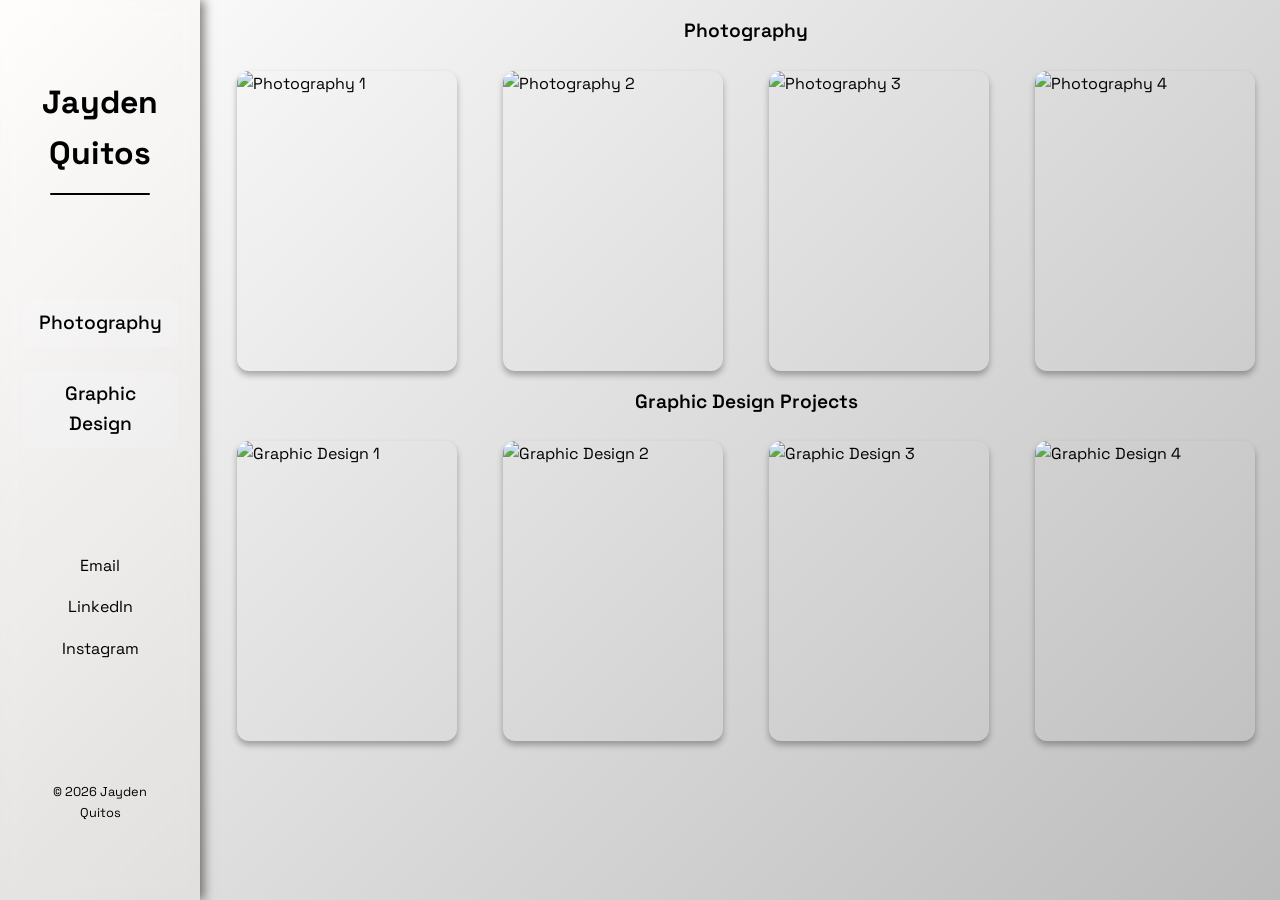
==== index.html @ de0f4e0f "Add files via upload" ====
<!DOCTYPE html>
<html lang="en">
<head>
    <meta charset="UTF-8">
    <meta name="viewport" content="width=device-width, initial-scale=1.0">
    <title>JQ | Portfolio</title>
    <link rel="stylesheet" href="styles.css">
    <link rel="preconnect" href="https://fonts.googleapis.com">
    <link rel="preconnect" href="https://fonts.gstatic.com" crossorigin>
    <link href="https://fonts.googleapis.com/css2?family=Space+Grotesk:wght@400;500;600;700&display=swap" rel="stylesheet">
</head>
<body>
    <header>
        <div class="header-content">
            <div class="header-name">
                <h1>Jayden Quitos</h1>
            </div>
            <nav class="header-nav">
                <a href="photography.html" class="nav-link">Photography</a>
                <a href="graphic-design.html" class="nav-link">Graphic Design</a>
            </nav>
            <div class="header-connections">
                <div class="connection-item">
                    <a href="mailto:jayden.quitos@outlook.com" class="connection-link" target="_blank">Email</a>
                </div>
                <div class="connection-item">
                    <a href="https://linkedin.com/in/jayden-quitos/" class="connection-link" target="_blank">LinkedIn</a>
                </div>
                <div class="connection-item">
                    <a href="https://www.instagram.com/jaydenquitos/" class="connection-link" target="_blank">Instagram</a>
                </div>
            </div>
            <div class="copyright">
                <p>&copy; 2026 Jayden Quitos</p>
            </div>
        </div>
    </header>

    <main>
        <section class="portfolio-container">
            <div class="portfolio-category">
                <div class="section-title">Photography</div>
                <div class="portfolio-grid">
                    <div class="highlight-square" onclick="openPhotoDetail('Beach')" style="cursor: pointer;">
                        <img src="assets/Beach.jpg" alt="Photography 1">
                    </div>
                    <div class="highlight-square" onclick="openPhotoDetail('Pretty Girl')" style="cursor: pointer;">
                        <img src="assets/Pretty Girl.jpg" alt="Photography 2">
                    </div>
                    <div class="highlight-square" onclick="openPhotoDetail('background')" style="cursor: pointer;">
                        <img src="assets/background.jpg" alt="Photography 3">
                    </div>
                    <div class="highlight-square" onclick="openPhotoDetail('Concert')" style="cursor: pointer;">
                        <img src="assets/Concert.jpg" alt="Photography 4">
                    </div>
                </div>
            </div>
            
            <div class="portfolio-category">
                <div class="section-title">Graphic Design Projects</div>
                <div class="portfolio-grid">
                    <div class="highlight-square" onclick="openPhotoDetail('Travis')" style="cursor: pointer;">
                        <img src="assets/Travis.png" alt="Graphic Design 1">
                    </div>
                    <div class="highlight-square" onclick="openPhotoDetail('Kendrick')" style="cursor: pointer;">
                        <img src="assets/Kendrick.png" alt="Graphic Design 2">
                    </div>
                    <div class="highlight-square" onclick="openPhotoDetail('Me')" style="cursor: pointer;">
                        <img src="assets/Me.jpg" alt="Graphic Design 3">
                    </div>
                    <div class="highlight-square" onclick="openPhotoDetail('GT')" style="cursor: pointer;">
                        <img src="assets/GT.jpg" alt="Graphic Design 4">
                    </div>
                </div>
            </div>
        </section>
    </main>

    <script>
        // Open photo detail page
        function openPhotoDetail(photoName) {
            window.location.href = `photo-detail.html?photo=${photoName}`;
        }
    </script>
    </body>
</html>
---- styles.css ----
* {
    margin: 0;
    padding: 0;
    box-sizing: border-box;
}

body {
    font-family: 'Space Grotesk', sans-serif;
    line-height: 1.6;
    color: #000;
    background-image: linear-gradient(135deg, #ffffff, #bdbcbc);
    background-size: cover;
    background-position: center;
    background-repeat: no-repeat;
    background-attachment: fixed;
}

header {
    position: fixed;
    left: 0;
    top: 0;
    width: 200px;
    height: 100vh;
    z-index: 1000;
    background: rgba(247, 241, 234, 0.1);
    color: #000000;
    backdrop-filter: blur(10px);
    box-shadow: 4px 0 10px rgba(0, 0, 0, 0.5);
    display: flex;
    align-items: center;
    justify-content: center;
}

.header-content {
    display: flex;
    flex-direction: column;
    align-items: center;
    justify-content: space-between;
    height: 90vh;
    width: 100%;
    padding: 2rem;
}

.header-name {
    text-align: center;
}

.header-name h1 {
    font-size: 2rem;
    margin-bottom: 0;
    font-weight: 700;
    position: relative;
    padding-bottom: 1rem;
}

.header-name h1::after {
    content: '';
    position: absolute;
    bottom: 0;
    left: 50%;
    transform: translateX(-50%);
    width: 100px;
    height: 2px;
    background: #000000;
    border-radius: 1px;
}

.header-nav {
    display: flex;
    flex-direction: column;
    gap: 1.5rem;
    align-items: center;
}

.nav-link {
    color: #000000;
    text-decoration: none;
    font-size: 1.2rem;
    font-weight: 500;
    transition: transform 0.3s ease, color 0.3s ease, box-shadow 0.3s ease;
    padding: 0.5rem 1rem;
    border-radius: 8px;
    background: rgba(255, 255, 255, 0.1);
    text-align: center;
}

.nav-link:hover {
    color: #000000;
    background: rgba(255, 255, 255, 0.2);
    transform: scale(1.05);
    box-shadow: 0 8px 20px rgba(0, 0, 0, 0.4);
}

.header-connections {
    display: flex;
    flex-direction: column;
    gap: 1rem;
    align-items: center;
}

.connection-item {
    text-align: center;
}

.connection-link {
    color: #000000;
    text-decoration: none;
    font-size: 1rem;
    font-weight: 400;
    transition: color 0.3s ease;
}

.connection-link:hover {
    color: #000000;
}

.copyright {
    text-align: center;
    margin-top: 1rem;
}

.copyright p {
    color: #000000;
    font-size: 0.8rem;
    font-weight: 400;
    margin: 0;
}

/* ========================================
   MAIN CONTENT LAYOUT
   ======================================== */
main {
    padding: 0.5rem 0.5rem 0.5rem 220px; 
    min-height: 100vh;
    display: flex;
    flex-direction: column;
    align-items: center; /* UPDATED: Center grids and text in remaining space */
    justify-content: flex-start;
}

/* ========================================
   INDEX PAGE HIGHLIGHTS GRID
   ======================================== */
.portfolio-container {
    display: flex;
    flex-direction: column;
    gap: 0.5rem;
    width: fit-content;
    max-width: calc(100vw - 220px - 4rem);
    margin: 0 auto;
    align-items: center;
}

.portfolio-category {
    display: flex;
    flex-direction: column;
    align-items: center;
    gap: 1rem;
    width: 100%;
}

.portfolio-grid {
    display: grid;
    /* Setting a fixed width for columns ensures the math is perfect */
    grid-template-columns: repeat(4, 250px); 
    gap: 1rem;
    width: 100%;
    justify-content: center; 
    justify-items: center;
}

.section-title {
    color: #000000;
    font-size: 1.2rem;
    font-weight: 600;
    text-align: center;
    margin-top: 0.5rem;
    margin-bottom: 0.5rem; 
}

/* ========================================
   GRID SYSTEMS
   ======================================== */
.photos-grid, .graphic-design-grid, .photography-grid {
    display: grid;
    gap: 1rem;
    justify-content: center;
    justify-items: center;
    width: 100%;
    max-width: calc(100vw - 220px - 4rem);
    margin: 0 auto;
    text-align: center;
}

.photos-grid, .graphic-design-grid {
    grid-template-columns: repeat(5, 220px);
    gap: 1rem;
}

.photography-grid {
    grid-template-columns: repeat(5, 220px);
    gap: 1rem;
}

/* ========================================
   PHOTO ITEMS
   ======================================== */
.highlight-square, .photo-item, .graphic-design-item {
    width: 220px;
    aspect-ratio: 4 / 5;
    border-radius: 12px;
    overflow: hidden;
    cursor: pointer;
    transition: transform 0.3s ease, box-shadow 0.3s ease;
    box-shadow: 0 4px 6px rgba(0, 0, 0, 0.3);
}

.highlight-square {
    height: 300px;
}

.highlight-square:hover, .photo-item:hover, .graphic-design-item:hover {
    transform: scale(1.05);
    box-shadow: 0 8px 20px rgba(0, 0, 0, 0.4);
}

.highlight-square img, .photo-item img, .graphic-design-item img {
    width: 100%;
    height: 100%;
    object-fit: cover;
    image-rendering: auto;
    backface-visibility: hidden;
    transform: translateZ(0);
}

/* ========================================
   GALLERY CONTAINERS
   ======================================== */
.photography-gallery, .graphic-design-gallery {
    display: flex;
    flex-direction: column;
    align-items: center; /* UPDATED: Centers Title and Grid block */
    gap: 1rem;
    width: 100%;
    max-width: calc(100vw - 220px - 4rem);
    margin: 0 auto;
}

.gallery-title {
    font-size: 2rem;
    font-weight: 700;
    color: #000000;
    text-align: center;
    margin: 0;
}

/* ========================================
   MOBILE RESPONSIVE
   ======================================== */
@media (max-width: 768px) {
    header {
        width: 150px;
    }
    
    .header-name h1 {
        font-size: 1.4rem;
    }
    
    .nav-link {
        font-size: 1.1rem;
        padding: 0.4rem 0.8rem;
    }
    
    .connection-link {
        font-size: 1rem;
    }
    
    main {
        padding: 2rem 1rem 2rem 170px;
        display: flex;
        flex-direction: column;
        align-items: center; /* UPDATED: Mobile center */
        justify-content: flex-start;
    }
    
    .photos-grid, .graphic-design-grid, .photography-grid {
        grid-template-columns: repeat(2, auto);
        gap: 0.8rem;
    }
    
    .highlight-square {
        width: 120px;
        height: 120px;
    }
    
    .section-title {
        font-size: 1.2rem;
    }
}
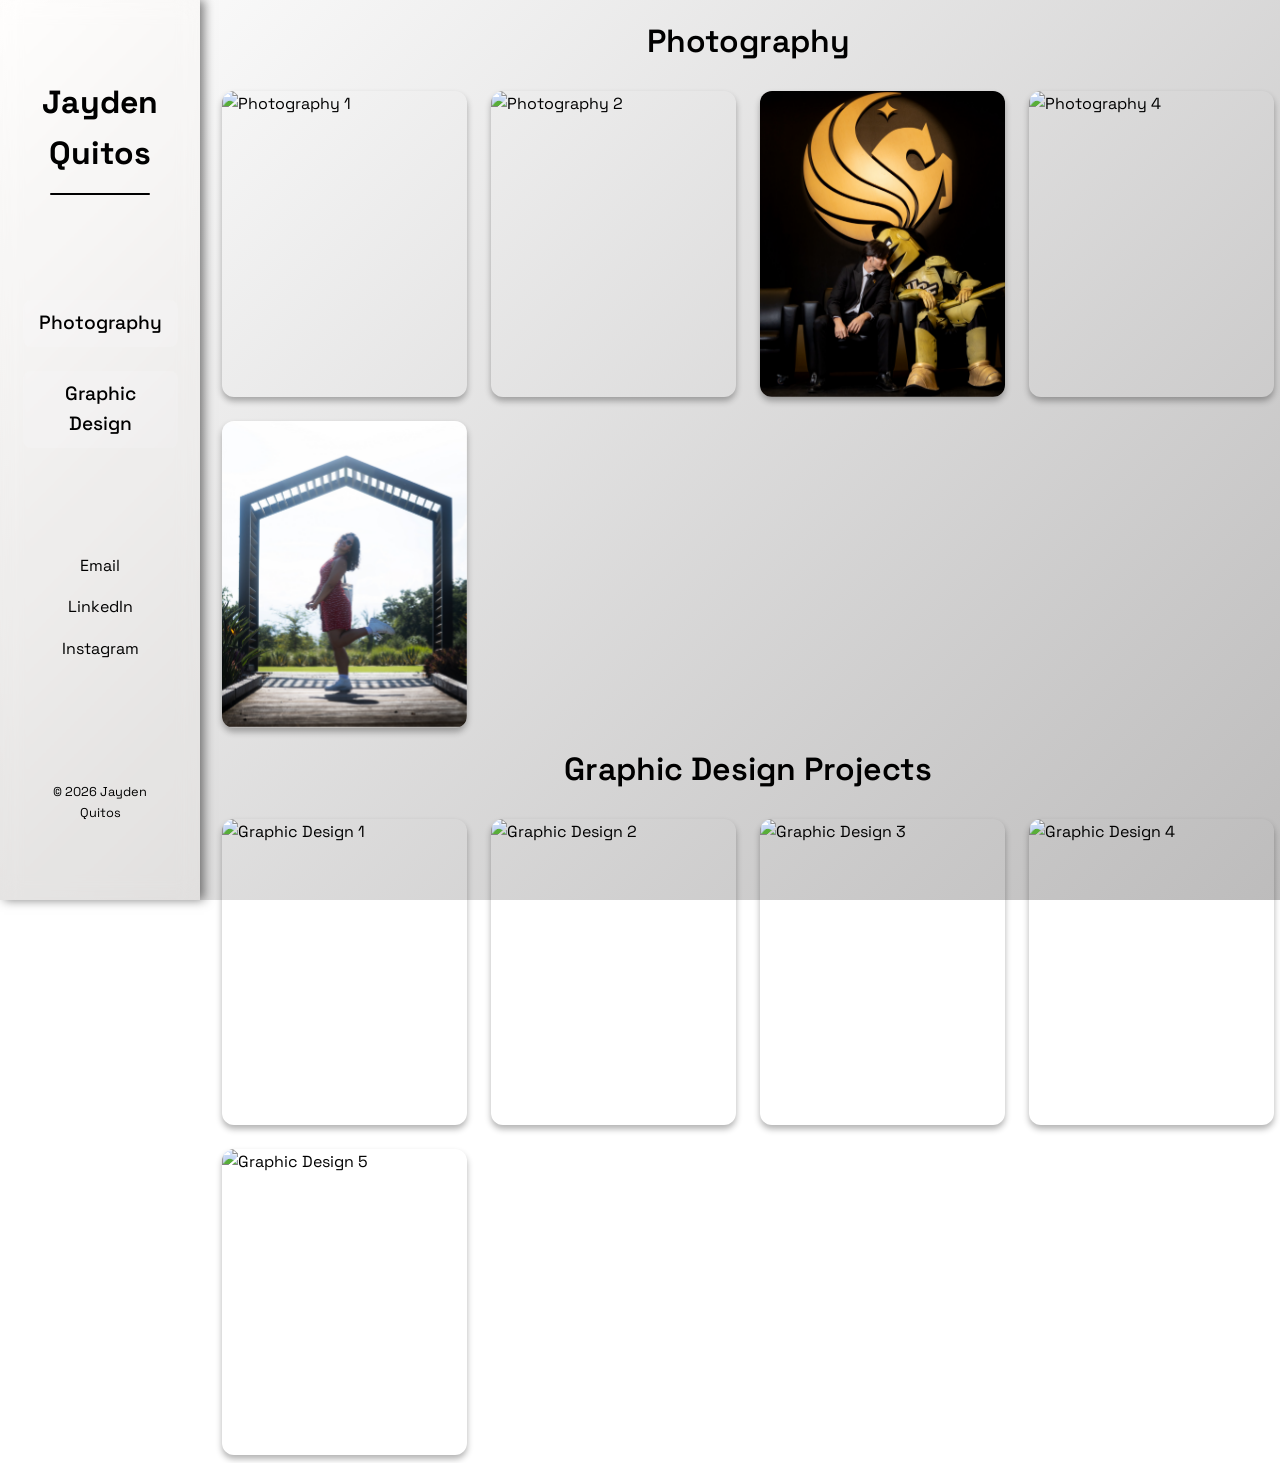
==== commit 2d56637f: "Updated Website Possible Final Version?" ====
--- a/index.html
+++ b/index.html
@@ -41,17 +41,20 @@
             <div class="portfolio-category">
                 <div class="section-title">Photography</div>
                 <div class="portfolio-grid">
-                    <div class="highlight-square" onclick="openPhotoDetail('Beach')" style="cursor: pointer;">
-                        <img src="assets/Beach.jpg" alt="Photography 1">
+                    <div class="highlight-square">
+                        <img src="assets/Photos/10.png?v=202504170121" alt="Photography 1">
                     </div>
-                    <div class="highlight-square" onclick="openPhotoDetail('Pretty Girl')" style="cursor: pointer;">
-                        <img src="assets/Pretty Girl.jpg" alt="Photography 2">
+                    <div class="highlight-square">
+                        <img src="assets/Photos/12.jpg?v=202504170121" alt="Photography 2">
                     </div>
-                    <div class="highlight-square" onclick="openPhotoDetail('background')" style="cursor: pointer;">
-                        <img src="assets/background.jpg" alt="Photography 3">
+                    <div class="highlight-square">
+                        <img src="assets/Photos/1.jpg?v=202504170121" alt="Photography 3">
                     </div>
-                    <div class="highlight-square" onclick="openPhotoDetail('Concert')" style="cursor: pointer;">
-                        <img src="assets/Concert.jpg" alt="Photography 4">
+                    <div class="highlight-square">
+                        <img src="assets/Photos/15.jpg?v=202504170121" alt="Photography 4">
+                    </div>
+                    <div class="highlight-square">
+                        <img src="assets/Photos/8.jpg?v=202504170121" alt="Photography 5">
                     </div>
                 </div>
             </div>
@@ -59,28 +62,87 @@
             <div class="portfolio-category">
                 <div class="section-title">Graphic Design Projects</div>
                 <div class="portfolio-grid">
-                    <div class="highlight-square" onclick="openPhotoDetail('Travis')" style="cursor: pointer;">
-                        <img src="assets/Travis.png" alt="Graphic Design 1">
+                    <div class="highlight-square">
+                        <img src="assets/Graphic Design/17.png?v=202504170121" alt="Graphic Design 1">
                     </div>
-                    <div class="highlight-square" onclick="openPhotoDetail('Kendrick')" style="cursor: pointer;">
-                        <img src="assets/Kendrick.png" alt="Graphic Design 2">
+                    <div class="highlight-square">
+                        <img src="assets/Graphic Design/13.png?v=202504170121" alt="Graphic Design 2">
                     </div>
-                    <div class="highlight-square" onclick="openPhotoDetail('Me')" style="cursor: pointer;">
-                        <img src="assets/Me.jpg" alt="Graphic Design 3">
+                    <div class="highlight-square">
+                        <img src="assets/Graphic Design/7.jpg?v=202504170121" alt="Graphic Design 3">
                     </div>
-                    <div class="highlight-square" onclick="openPhotoDetail('GT')" style="cursor: pointer;">
-                        <img src="assets/GT.jpg" alt="Graphic Design 4">
+                    <div class="highlight-square">
+                        <img src="assets/Graphic Design/8.png?v=202504170121" alt="Graphic Design 4">
+                    </div>
+                    <div class="highlight-square">
+                        <img src="assets/Graphic Design/4.png" alt="Graphic Design 5">
                     </div>
                 </div>
             </div>
         </section>
     </main>
 
+    <!-- Photo Modal -->
+    <div id="photoModal" class="photo-modal">
+        <div class="modal-content">
+            <span class="close-modal">&times;</span>
+            <img id="modalImage" src="" alt="">
+        </div>
+    </div>
+
     <script>
-        // Open photo detail page
-        function openPhotoDetail(photoName) {
-            window.location.href = `photo-detail.html?photo=${photoName}`;
+        // Photo modal functionality
+        function openPhotoModal(imageSrc) {
+            const modal = document.getElementById('photoModal');
+            const modalImg = document.getElementById('modalImage');
+            
+            modalImg.src = imageSrc;
+            modal.style.display = 'flex';
+            document.body.style.overflow = 'hidden'; // Prevent scrolling
         }
+
+        function closePhotoModal() {
+            const modal = document.getElementById('photoModal');
+            modal.style.display = 'none';
+            document.body.style.overflow = 'auto'; // Restore scrolling
+        }
+
+        // Close modal when clicking the X
+        document.querySelector('.close-modal').addEventListener('click', closePhotoModal);
+
+        // Close modal when clicking outside the image
+        document.getElementById('photoModal').addEventListener('click', function(e) {
+            if (e.target === this) {
+                closePhotoModal();
+            }
+        });
+
+        // Close modal with Escape key
+        document.addEventListener('keydown', function(e) {
+            if (e.key === 'Escape') {
+                closePhotoModal();
+            }
+        });
+
+        // Update photo click handlers
+        function openPhotoDetail(element) {
+            // Get the clicked element and find the image source
+            const photoElement = element.currentTarget || element;
+            const imgSrc = photoElement.querySelector('img').src;
+            openPhotoModal(imgSrc);
+        }
+
+        // Add click event listeners to all photos
+        document.addEventListener('DOMContentLoaded', function() {
+            const photoElements = document.querySelectorAll('.highlight-square');
+            photoElements.forEach(element => {
+                element.addEventListener('click', function(e) {
+                    e.preventDefault();
+                    const imgSrc = this.querySelector('img').src;
+                    openPhotoModal(imgSrc);
+                });
+            });
+        });
     </script>
-    </body>
+</body>
 </html>
--- a/styles.css
+++ b/styles.css
@@ -130,7 +130,7 @@
    MAIN CONTENT LAYOUT
    ======================================== */
 main {
-    padding: 0.5rem 0.5rem 0.5rem 220px; 
+    padding: 0.5rem 0.25rem 0.5rem 220px; 
     min-height: 100vh;
     display: flex;
     flex-direction: column;
@@ -145,8 +145,8 @@
     display: flex;
     flex-direction: column;
     gap: 0.5rem;
-    width: fit-content;
-    max-width: calc(100vw - 220px - 4rem);
+    width: 100%;
+    max-width: calc(100vw - 220px - 0.5rem);
     margin: 0 auto;
     align-items: center;
 }
@@ -161,17 +161,18 @@
 
 .portfolio-grid {
     display: grid;
-    /* Setting a fixed width for columns ensures the math is perfect */
-    grid-template-columns: repeat(4, 250px); 
-    gap: 1rem;
-    width: 100%;
+    grid-template-columns: repeat(auto-fit, minmax(min(220px, 15vw), 1fr));
+    gap: clamp(0.5rem, 2vw, 1.5rem);
+    width: 100%;
+    max-width: calc(100vw - 220px - 0.5rem);
+    margin: 0 auto;
     justify-content: center; 
     justify-items: center;
 }
 
 .section-title {
     color: #000000;
-    font-size: 1.2rem;
+    font-size: clamp(1.2rem, 3vw, 2rem);
     font-weight: 600;
     text-align: center;
     margin-top: 0.5rem;
@@ -183,30 +184,29 @@
    ======================================== */
 .photos-grid, .graphic-design-grid, .photography-grid {
     display: grid;
-    gap: 1rem;
+    gap: clamp(0.5rem, 2vw, 1.5rem);
     justify-content: center;
     justify-items: center;
     width: 100%;
-    max-width: calc(100vw - 220px - 4rem);
+    max-width: calc(100vw - 220px - 0.5rem);
     margin: 0 auto;
     text-align: center;
 }
 
 .photos-grid, .graphic-design-grid {
-    grid-template-columns: repeat(5, 220px);
-    gap: 1rem;
+    grid-template-columns: repeat(5, 1fr);
 }
 
 .photography-grid {
-    grid-template-columns: repeat(5, 220px);
-    gap: 1rem;
+    grid-template-columns: repeat(5, 1fr);
 }
 
 /* ========================================
    PHOTO ITEMS
    ======================================== */
 .highlight-square, .photo-item, .graphic-design-item {
-    width: 220px;
+    width: 100%;
+    max-width: min(300px, 22vw);
     aspect-ratio: 4 / 5;
     border-radius: 12px;
     overflow: hidden;
@@ -216,7 +216,7 @@
 }
 
 .highlight-square {
-    height: 300px;
+    aspect-ratio: 4 / 5;
 }
 
 .highlight-square:hover, .photo-item:hover, .graphic-design-item:hover {
@@ -228,9 +228,14 @@
     width: 100%;
     height: 100%;
     object-fit: cover;
-    image-rendering: auto;
+    image-rendering: -webkit-optimize-contrast;
+    image-rendering: smooth;
+    image-rendering: high-quality;
     backface-visibility: hidden;
     transform: translateZ(0);
+    transition: transform 0.3s ease;
+    filter: none;
+    will-change: transform;
 }
 
 /* ========================================
@@ -242,12 +247,12 @@
     align-items: center; /* UPDATED: Centers Title and Grid block */
     gap: 1rem;
     width: 100%;
-    max-width: calc(100vw - 220px - 4rem);
+    max-width: calc(100vw - 220px - 0.5rem);
     margin: 0 auto;
 }
 
 .gallery-title {
-    font-size: 2rem;
+    font-size: clamp(2rem, 4vw, 3rem);
     font-weight: 700;
     color: #000000;
     text-align: center;
@@ -284,16 +289,110 @@
     }
     
     .photos-grid, .graphic-design-grid, .photography-grid {
-        grid-template-columns: repeat(2, auto);
-        gap: 0.8rem;
+        grid-template-columns: repeat(5, 1fr);
+        gap: clamp(0.6rem, 1.2vw, 1rem);
     }
     
     .highlight-square {
-        width: 120px;
-        height: 120px;
-    }
-    
-    .section-title {
-        font-size: 1.2rem;
+        width: 100%;
+        max-width: min(200px, 22vw);
+    }
+}
+
+/* ========================================
+   TABLET RESPONSIVE
+   ======================================== */
+@media (max-width: 1024px) and (min-width: 769px) {
+    header {
+        width: 180px;
+    }
+    
+    main {
+        padding: 2rem 1rem 2rem 200px;
+    }
+    
+    .photos-grid, .graphic-design-grid, .photography-grid {
+        grid-template-columns: repeat(5, 1fr);
+        gap: clamp(0.7rem, 1.3vw, 1.1rem);
+    }
+}
+
+/* ========================================
+   PHOTO MODAL
+   ======================================== */
+.photo-modal {
+    display: none;
+    position: fixed;
+    z-index: 9999;
+    left: 0;
+    top: 0;
+    width: 100%;
+    height: 100%;
+    background-color: rgba(0, 0, 0, 0.9);
+    justify-content: center;
+    align-items: center;
+    animation: fadeIn 0.3s ease;
+}
+
+.modal-content {
+    position: relative;
+    max-width: 95vw;
+    max-height: 95vh;
+    display: flex;
+    justify-content: center;
+    align-items: center;
+}
+
+.modal-content img {
+    max-width: 100%;
+    max-height: 95vh;
+    object-fit: contain;
+    border-radius: 8px;
+    box-shadow: 0 10px 30px rgba(0, 0, 0, 0.5);
+}
+
+.close-modal {
+    position: absolute;
+    top: 20px;
+    right: 20px;
+    color: #ffffff;
+    font-size: 40px;
+    font-weight: bold;
+    cursor: pointer;
+    transition: color 0.3s ease;
+    line-height: 1;
+    z-index: 10000;
+    background: rgba(0, 0, 0, 0.5);
+    width: 50px;
+    height: 50px;
+    border-radius: 50%;
+    display: flex;
+    align-items: center;
+    justify-content: center;
+}
+
+.close-modal:hover {
+    color: #cccccc;
+}
+
+@keyframes fadeIn {
+    from { opacity: 0; }
+    to { opacity: 1; }
+}
+
+/* ========================================
+   ULTRA WIDE SCREENS
+   ======================================== */
+@media (min-width: 1400px) {
+    .photos-grid, .graphic-design-grid, .photography-grid {
+        grid-template-columns: repeat(5, 1fr);
+        max-width: calc(100vw - 220px - 0.5rem);
+        gap: clamp(0.8rem, 1.4vw, 1.2rem);
+    }
+    
+    .portfolio-grid {
+        grid-template-columns: repeat(5, 1fr);
+        max-width: calc(100vw - 220px - 0.5rem);
+        gap: clamp(0.8rem, 1.4vw, 1.2rem);
     }
 }
